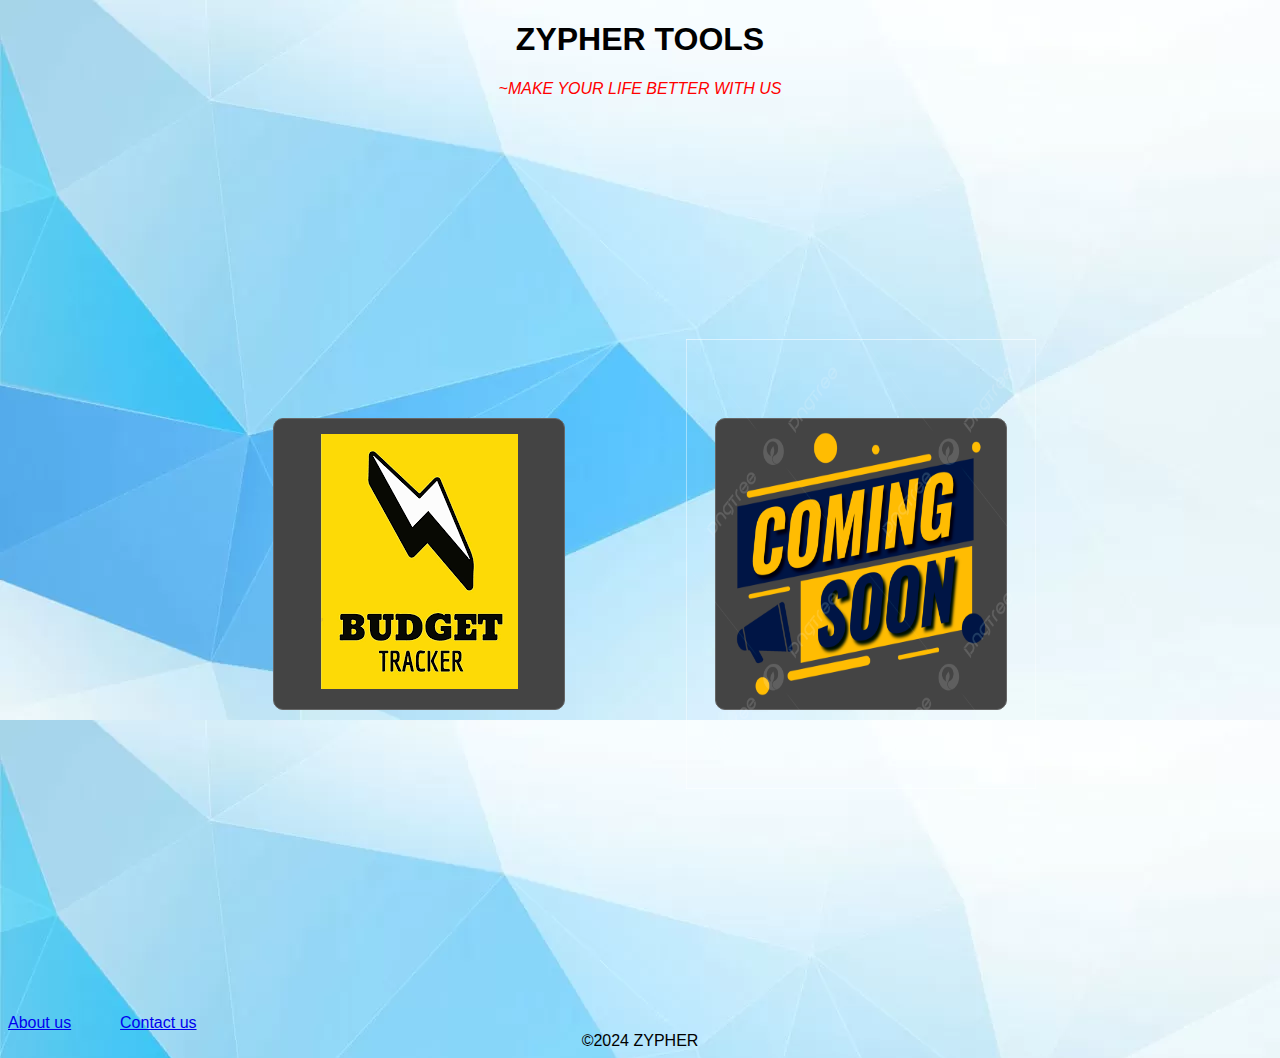
==== index.html @ dee4e48e "Update and rename ZYPHER.html to index.html" ====
<!DOCTYPE html>
<html lang="en">
<head>
    <meta charset="UTF-8">
    <meta name="viewport" content="width=device-width, initial-scale=1.0">
    <title>ZYPHER</title>
    <link rel="stylesheet" href="ZYPHER.css">
    <link rel="icon" href="logo.jpg" type="image/x-icon">
</head>
<body style="background-image: url(bg.webp);">
    <header style="text-align: center;">
         <h1 style="color: black;">ZYPHER TOOLS</h1>
    </header>
    <blockquote style="color:red;text-align: center;"><i>~MAKE YOUR LIFE BETTER WITH US</i></blockquote>
    <main>
        <section class="hero">
           
        </section>
        <section class="tool-section" style="align-content: center;">
            <div class="tool-slide">
               <a href="./BUDGET TRACKER/DD.html"><img src="BT.png"></a>
            </div>
            <div class="tool-slide">
                <img src="CS.png" width="350px" height="450px">
            </div>
        </section>
    </main>
        <a href="#" style="text-align: center;">About us</a>&nbsp;&nbsp;&nbsp;&nbsp;&nbsp;&nbsp;&nbsp;&nbsp;&nbsp;&nbsp;
        <a href="#" style="text-align: center;">Contact us</a>
   
    <footer style="text-align: center;">
       &copy;2024 ZYPHER
    </footer>
    <script src="ZYPHER.js"></script>
</body>
</html>
---- ZYPHER.css ----
/* styles.css */
body {
    background-color: #333; /* Dark background */
    font-family: Arial, sans-serif;
}

.hero {
    background-image: url('hellish-background.jpg'); /* Replace with your own image */
    background-size: cover;
    height: 100vh;
    display: flex;
    justify-content: center;
    align-items: center;
    color: #fff;
}

.tool-section {
    display: grid;
    grid-template-columns: repeat(3, 1fr); /* Adjust the number of columns as needed */
    gap: 20px;
}

.tool-slide {
    background-color: #444; /* Dark gray background */
    padding: 20px;
    border: 1px solid #666; /* Dark gray border */
    border-radius: 10px;
    width: 250px; /* Adjust the width as needed */
    height: 250px; /* Adjust the height as needed */
    display: flex;
    justify-content: center;
    align-items: center;
}

.tool-slide:hover {
    background-color: #555; /* Darker gray background on hover */
    cursor: pointer;
}
.tool-section {
    display: flex;
    justify-content: center;
    align-items: center;
    flex-wrap: wrap;
  }
  main {
    display: flex;
    justify-content: center;
    align-items: center;
    height: 100vh; /* adjust the height as needed */
  }
  .tool-slide {
    margin: 50px; /* adjust the value as needed */
  }
  .tool-slide {
    margin-left: 50px;
    margin-right: 50px;
  }
  .tool-section {
    display: flex;
    justify-content: center;
    align-items: center;
    flex-wrap: wrap;
    gap: 50px; /* adjust the value as needed */
  }
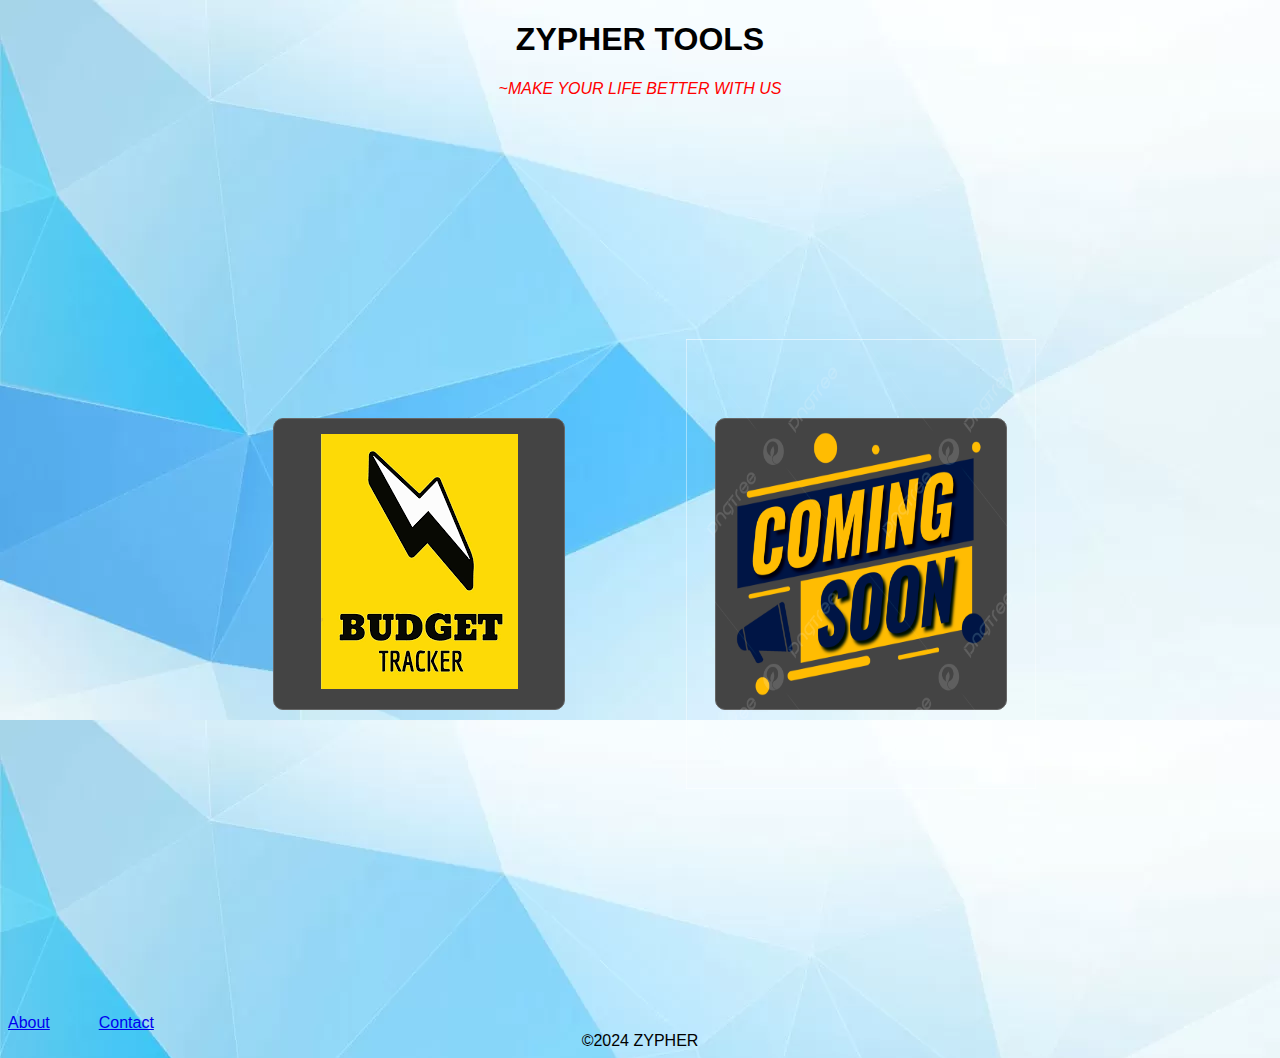
==== commit 4dcad638: "Add files via upload" ====
--- a/index.html
+++ b/index.html
@@ -26,8 +26,8 @@
             </div>
         </section>
     </main>
-        <a href="#" style="text-align: center;">About us</a>&nbsp;&nbsp;&nbsp;&nbsp;&nbsp;&nbsp;&nbsp;&nbsp;&nbsp;&nbsp;
-        <a href="#" style="text-align: center;">Contact us</a>
+        <a href="about.html" style="text-align: center;">About</a>&nbsp;&nbsp;&nbsp;&nbsp;&nbsp;&nbsp;&nbsp;&nbsp;&nbsp;&nbsp;
+        <a href="contact.html" style="text-align: center;">Contact</a>
    
     <footer style="text-align: center;">
        &copy;2024 ZYPHER
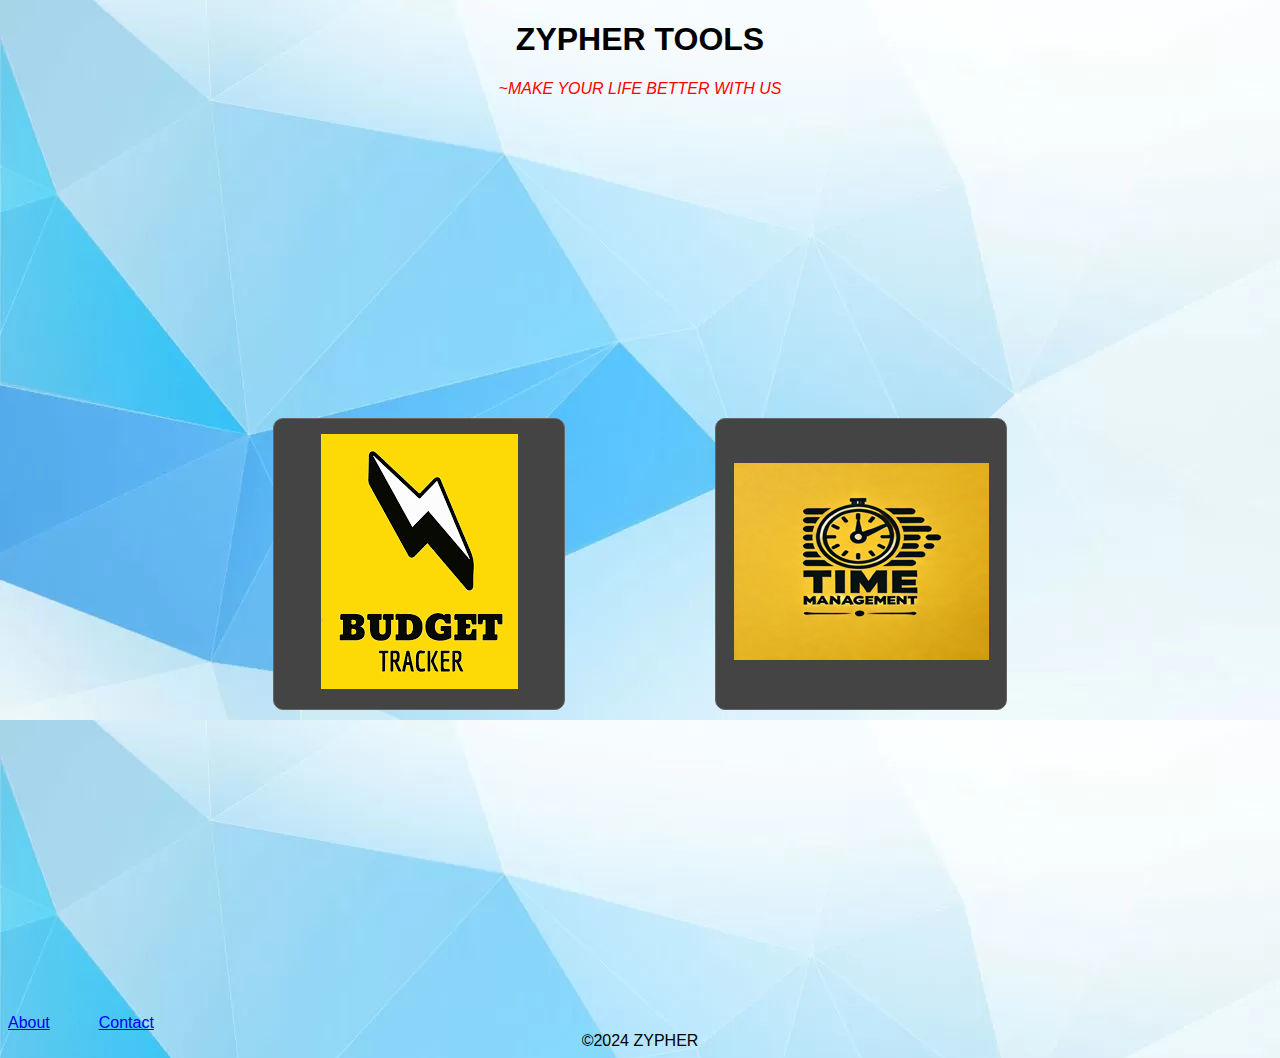
==== commit 2008ebf1: "Add files via upload" ====
--- a/index.html
+++ b/index.html
@@ -22,7 +22,7 @@
                <a href="./BUDGET TRACKER/DD.html"><img src="BT.png"></a>
             </div>
             <div class="tool-slide">
-                <img src="CS.png" width="350px" height="450px">
+                <a href="./TIME MANAGEMENT/T.html"><img src="TM.png" ></a>
             </div>
         </section>
     </main>
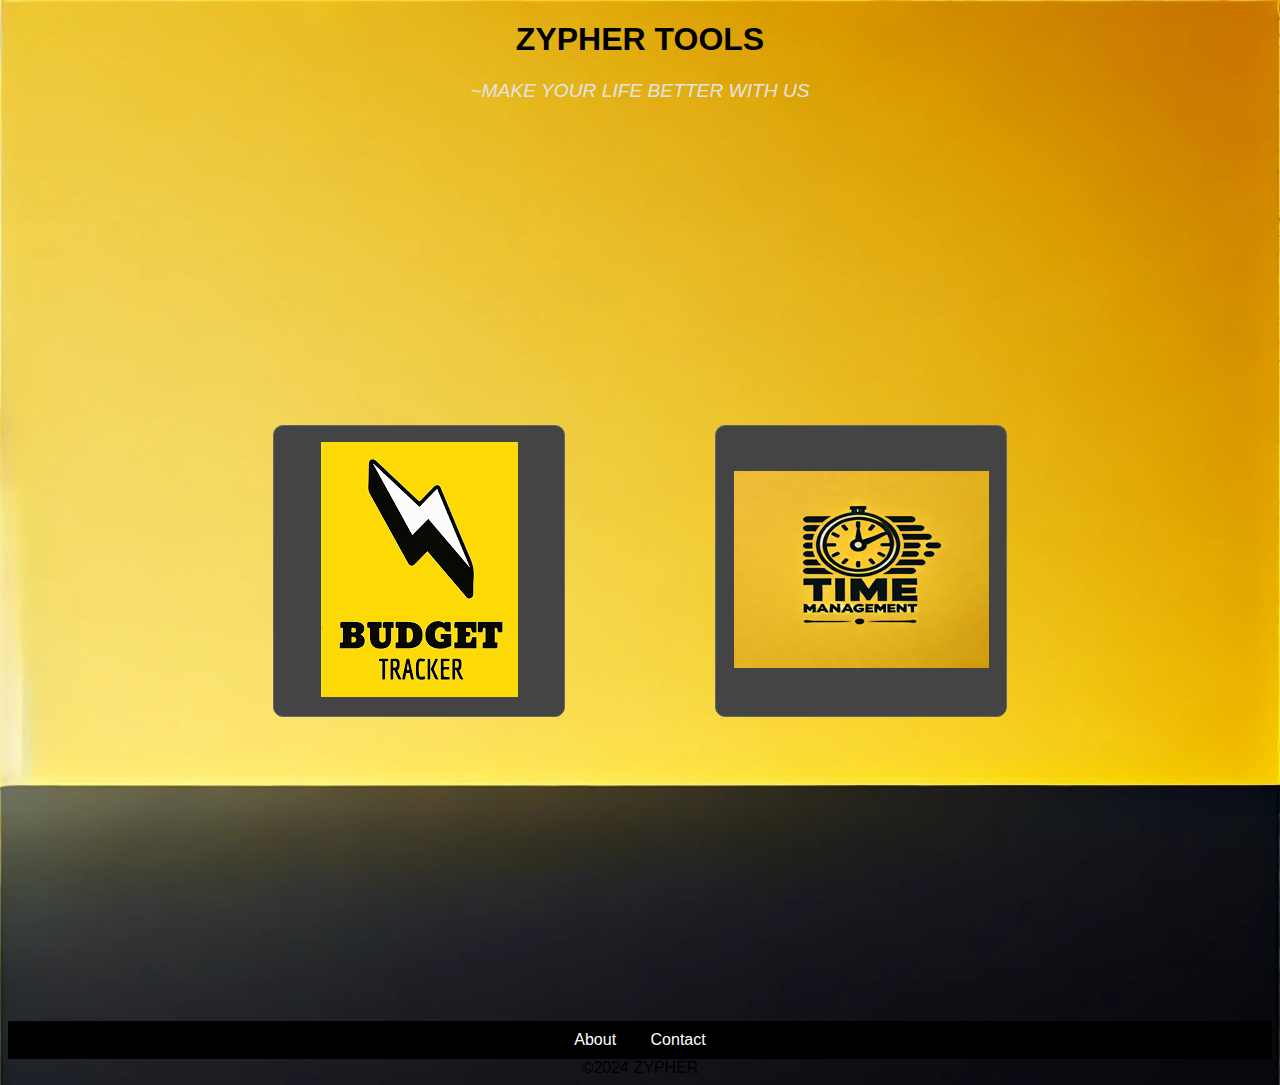
==== commit 0199fd88: "Add files via upload" ====
--- a/index.html
+++ b/index.html
@@ -8,11 +8,11 @@
     <link rel="stylesheet" href="ZYPHER.css">
     <link rel="icon" href="logo.jpg" type="image/x-icon">
 </head>
-<body style="background-image: url(bg.webp);">
+<body style="background-image: url(bg.webp); background-size: cover;">
     <header style="text-align: center;">
          <h1 style="color: black;">ZYPHER TOOLS</h1>
     </header>
-    <blockquote style="color:red;text-align: center;"><i>~MAKE YOUR LIFE BETTER WITH US</i></blockquote>
+    <blockquote style="color:rgb(228, 228, 228);text-align: center;font-size: larger; font-family:'Trebuchet MS', 'Lucida Sans Unicode', 'Lucida Grande', 'Lucida Sans', Arial, sans-serif;"><i>~MAKE YOUR LIFE BETTER WITH US</i></blockquote>
     <main>
         <section class="hero">
            
@@ -26,8 +26,10 @@
             </div>
         </section>
     </main>
-        <a href="about.html" style="text-align: center;">About</a>&nbsp;&nbsp;&nbsp;&nbsp;&nbsp;&nbsp;&nbsp;&nbsp;&nbsp;&nbsp;
-        <a href="contact.html" style="text-align: center;">Contact</a>
+    <div class="nav-bar" style="background-color: black; padding: 10px; text-align: center;">
+        <a href="about.html" style="color: white; margin: 0 15px; text-decoration: none;">About</a>
+        <a href="contact.html" style="color: white; margin: 0 15px; text-decoration: none;">Contact</a>
+    </div>
    
     <footer style="text-align: center;">
        &copy;2024 ZYPHER
--- a/ZYPHER.css
+++ b/ZYPHER.css
@@ -61,4 +61,15 @@
     align-items: center;
     flex-wrap: wrap;
     gap: 50px; /* adjust the value as needed */
-  }+  }
+  .nav-bar {
+    background-color: black;
+    padding: 10px;
+    text-align: center;
+}
+
+.nav-bar a {
+    color: white;
+    margin: 0 15px;
+    text-decoration: none;
+}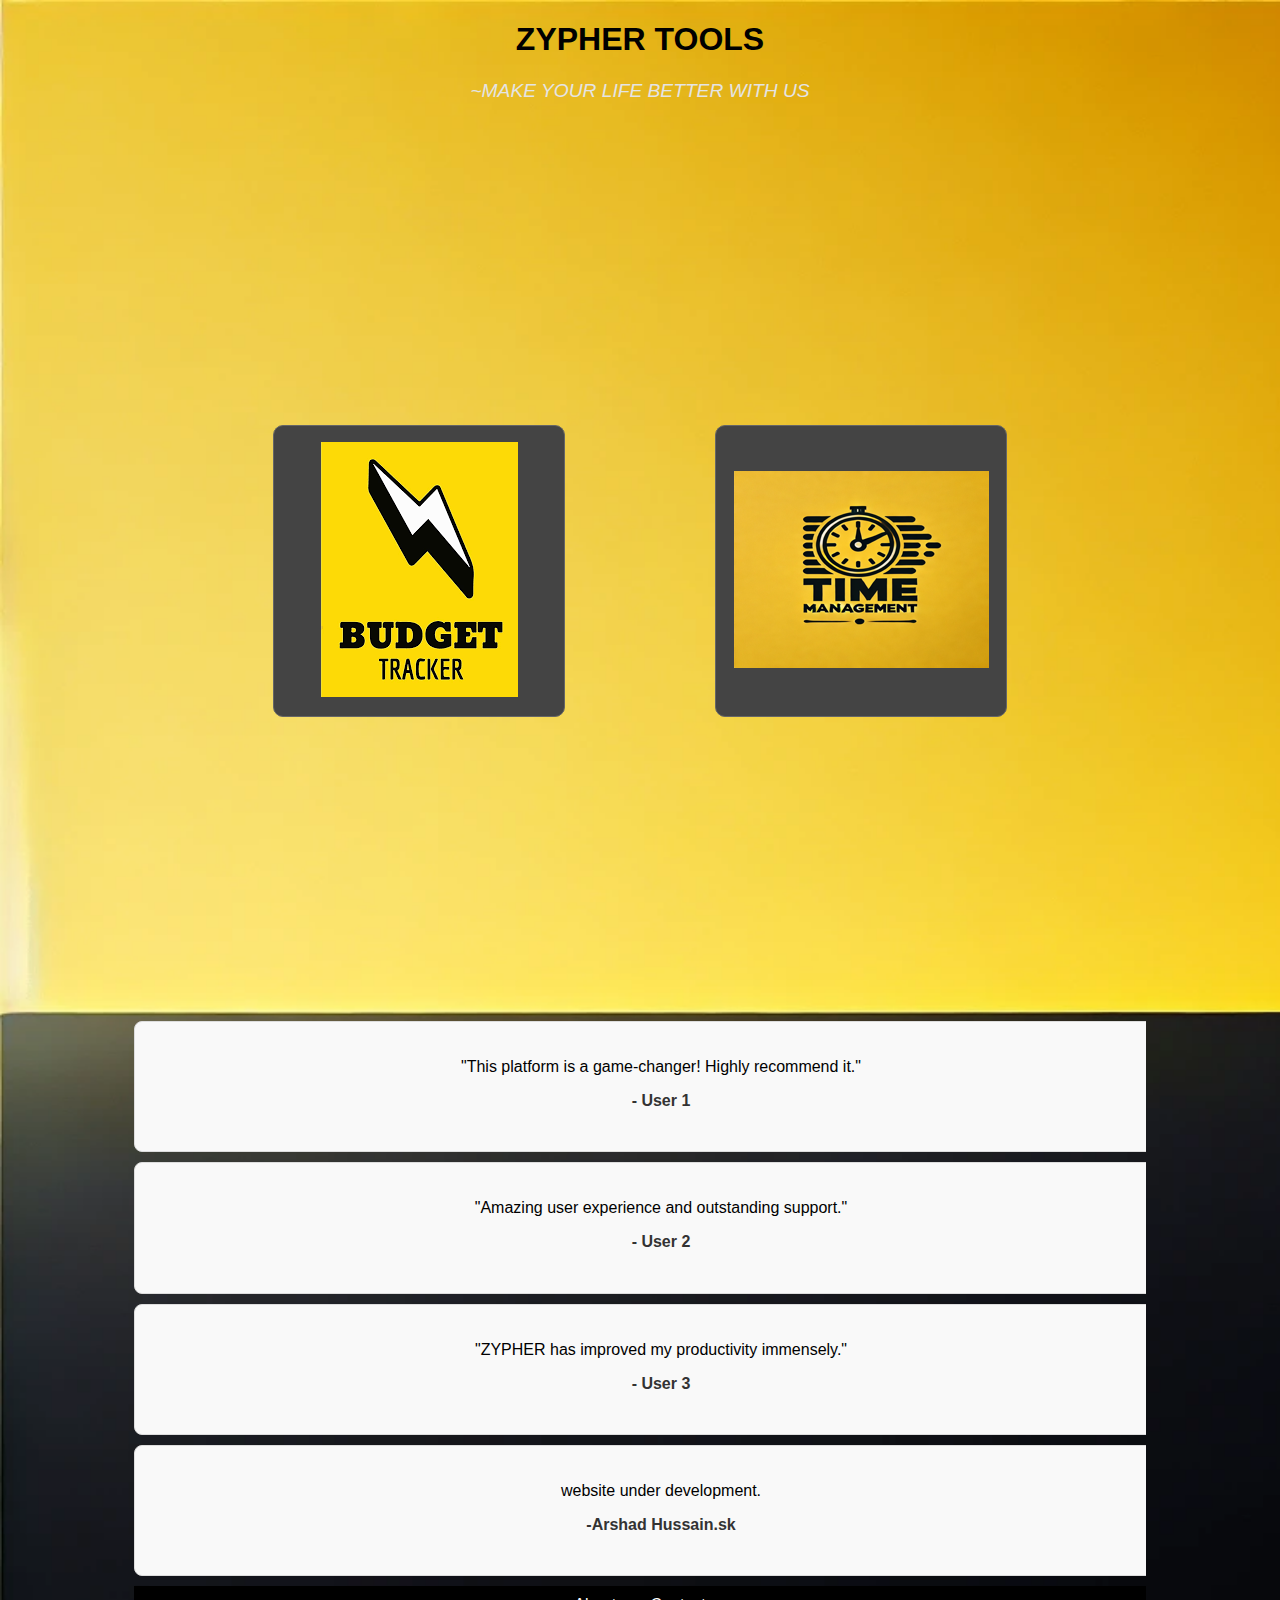
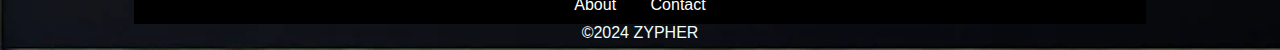
==== commit 9e8e4668: "Add files via upload" ====
--- a/index.html
+++ b/index.html
@@ -26,12 +26,29 @@
             </div>
         </section>
     </main>
-    <div class="nav-bar" style="background-color: black; padding: 10px; text-align: center;">
+    <div class="testimonial-container">
+        <div class="testimonial">
+          <p>"This platform is a game-changer! Highly recommend it."</p>
+          <h4>- User 1</h4>
+        </div>
+        <div class="testimonial">
+          <p>"Amazing user experience and outstanding support."</p>
+          <h4>- User 2</h4>
+        </div>
+        <div class="testimonial">
+          <p>"ZYPHER has improved my productivity immensely."</p>
+          <h4>- User 3</h4>
+        </div>
+        <div class="testimonial">
+            <p>website under development.</p>
+            <h4>-Arshad Hussain.sk</h4>
+          </div>
+        <div class="nav-bar" style="background-color: black; padding: 10px; text-align: center;">
         <a href="about.html" style="color: white; margin: 0 15px; text-decoration: none;">About</a>
         <a href="contact.html" style="color: white; margin: 0 15px; text-decoration: none;">Contact</a>
+        </div>
     </div>
-   
-    <footer style="text-align: center;">
+    <footer style="text-align: center; color: azure;">
        &copy;2024 ZYPHER
     </footer>
     <script src="ZYPHER.js"></script>
--- a/ZYPHER.css
+++ b/ZYPHER.css
@@ -72,4 +72,37 @@
     color: white;
     margin: 0 15px;
     text-decoration: none;
-}+}
+.testimonial-container {
+  width: 80%;
+  margin: auto;
+  overflow: hidden;
+  position: relative;
+}
+
+.testimonial {
+  width: 100%;
+  padding: 20px;
+  text-align: center;
+  background: #f9f9f9;
+  border: 1px solid #ddd;
+  border-radius: 8px;
+  margin-bottom: 10px;
+  animation: fade 10s infinite;
+}
+
+h4 {
+  color: #333;
+  margin-top: 10px;
+}
+
+@keyframes fade {
+  0%, 33% {
+    opacity: 1;
+    transform: translateX(0);
+  }
+  50%, 100% {
+    opacity: 0;
+    transform: translateX(-100%);
+  }
+}
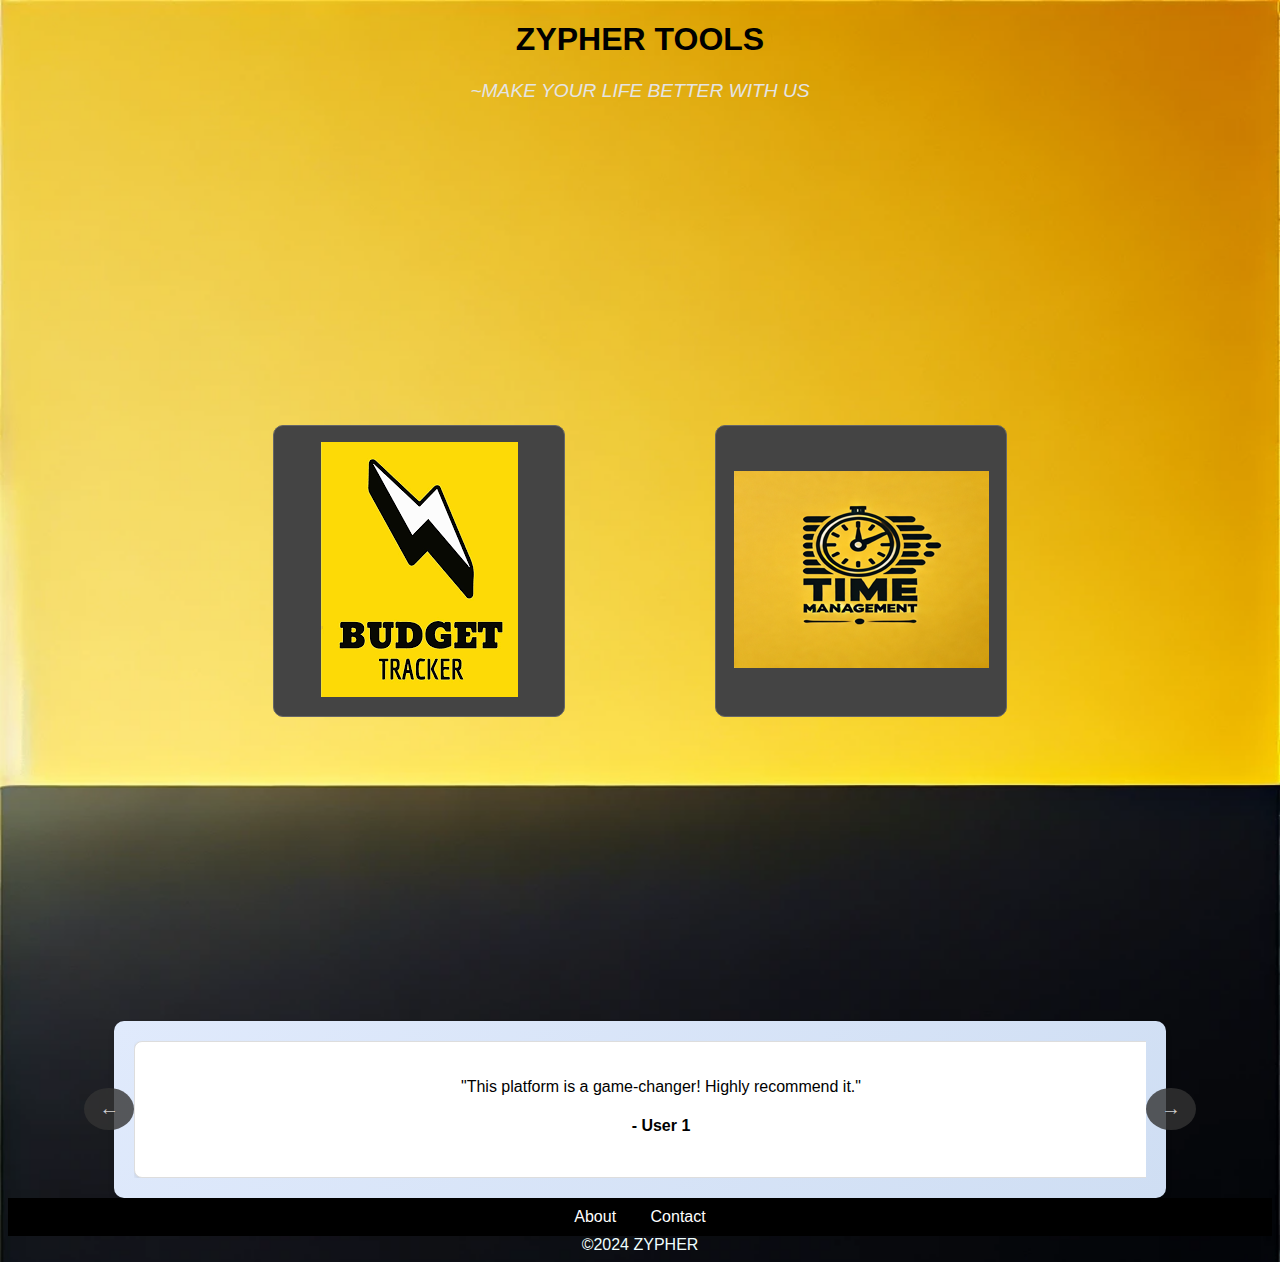
==== commit 55265916: "Add files via upload" ====
--- a/index.html
+++ b/index.html
@@ -27,23 +27,29 @@
         </section>
     </main>
     <div class="testimonial-container">
-        <div class="testimonial">
-          <p>"This platform is a game-changer! Highly recommend it."</p>
-          <h4>- User 1</h4>
+        <button class="arrow left" onclick="prevTestimonial()">&#8592;</button>
+        <div class="testimonial-wrapper">
+          <div class="testimonial active">
+            <p>"This platform is a game-changer! Highly recommend it."</p>
+            <h4>- User 1</h4>
+          </div>
+          <div class="testimonial">
+            <p>"Amazing user experience and outstanding support."</p>
+            <h4>- User 2</h4>
+          </div>
+          <div class="testimonial">
+            <p>"ZYPHER has improved my productivity immensely."</p>
+            <h4>- User 3</h4>
+          </div>
+          <div class="testimonial">
+            <p>"Website under development."</p>
+            <h4>- Arshad Hussain.sk</h4>
+          </div>
         </div>
-        <div class="testimonial">
-          <p>"Amazing user experience and outstanding support."</p>
-          <h4>- User 2</h4>
-        </div>
-        <div class="testimonial">
-          <p>"ZYPHER has improved my productivity immensely."</p>
-          <h4>- User 3</h4>
-        </div>
-        <div class="testimonial">
-            <p>website under development.</p>
-            <h4>-Arshad Hussain.sk</h4>
-          </div>
-        <div class="nav-bar" style="background-color: black; padding: 10px; text-align: center;">
+        <button class="arrow right" onclick="nextTestimonial()">&#8594;</button>
+    </div>
+      
+    <div class="nav-bar" style="background-color: black; padding: 10px; text-align: center;">
         <a href="about.html" style="color: white; margin: 0 15px; text-decoration: none;">About</a>
         <a href="contact.html" style="color: white; margin: 0 15px; text-decoration: none;">Contact</a>
         </div>
--- a/ZYPHER.css
+++ b/ZYPHER.css
@@ -76,33 +76,58 @@
 .testimonial-container {
   width: 80%;
   margin: auto;
+  position: relative;
+  padding: 20px;
+  background: linear-gradient(135deg, #e0eafc, #cfdef3); /* Soft gradient */
+  border-radius: 10px;
+  box-shadow: 0 4px 6px rgba(0, 0, 0, 0.1);
+}
+
+.testimonial-wrapper {
+  display: flex;
   overflow: hidden;
   position: relative;
 }
 
 .testimonial {
-  width: 100%;
+  flex: 0 0 100%;
+  text-align: center;
+  display: none;
   padding: 20px;
-  text-align: center;
-  background: #f9f9f9;
+  background: #ffffff;
   border: 1px solid #ddd;
   border-radius: 8px;
-  margin-bottom: 10px;
-  animation: fade 10s infinite;
+  box-shadow: 0 2px 4px rgba(0, 0, 0, 0.1);
 }
 
-h4 {
-  color: #333;
-  margin-top: 10px;
+.testimonial.active {
+  display: block;
 }
 
-@keyframes fade {
-  0%, 33% {
-    opacity: 1;
-    transform: translateX(0);
-  }
-  50%, 100% {
-    opacity: 0;
-    transform: translateX(-100%);
-  }
+.arrow {
+  position: absolute;
+  top: 50%;
+  transform: translateY(-50%);
+  background: #333;
+  color: #fff;
+  border: none;
+  padding: 10px 15px;
+  cursor: pointer;
+  border-radius: 50%;
+  z-index: 1;
+  font-size: 1.2em;
+  opacity: 0.8;
 }
+
+.arrow.left {
+  left: -30px;
+}
+
+.arrow.right {
+  right: -30px;
+}
+
+.arrow:hover {
+  opacity: 1;
+  background: #555;
+}
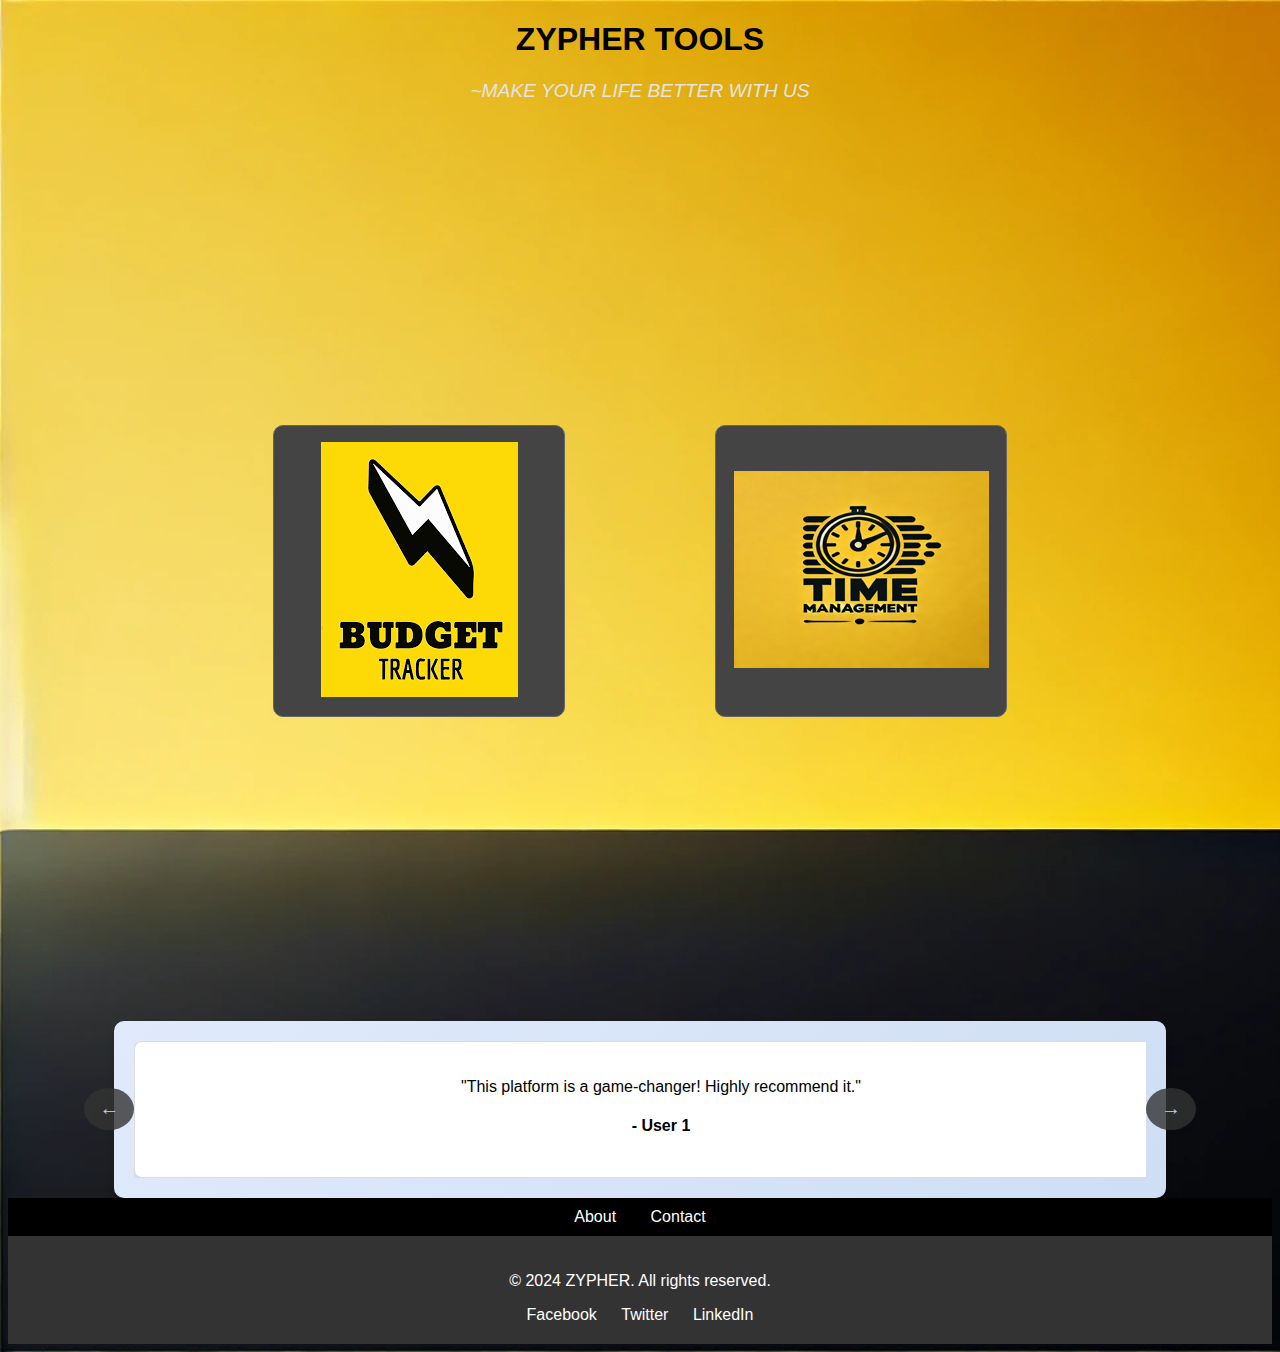
==== commit 9c5b427d: "Add files via upload" ====
--- a/index.html
+++ b/index.html
@@ -54,9 +54,15 @@
         <a href="contact.html" style="color: white; margin: 0 15px; text-decoration: none;">Contact</a>
         </div>
     </div>
-    <footer style="text-align: center; color: azure;">
-       &copy;2024 ZYPHER
+    <footer class="footer">
+      <p>&copy; 2024 ZYPHER. All rights reserved.</p>
+      <div class="social-icons">
+        <a href="#facebook">Facebook</a>
+        <a href="#twitter">Twitter</a>
+        <a href="#linkedin">LinkedIn</a>
+      </div>
     </footer>
+    
     <script src="ZYPHER.js"></script>
 </body>
 </html>
--- a/ZYPHER.css
+++ b/ZYPHER.css
@@ -131,3 +131,29 @@
   opacity: 1;
   background: #555;
 }
+.footer {
+  background: #333;
+  color: white;
+  text-align: center;
+  padding: 20px;
+}
+.footer .social-icons a {
+  margin: 0 10px;
+  color: white;
+  text-decoration: none;
+}
+.footer .social-icons a:hover {
+  text-decoration: underline;
+}
+@keyframes fadeIn {
+  from {
+    opacity: 0;
+  }
+  to {
+    opacity: 1;
+  }
+}
+.hero, .testimonial-container, .footer {
+  animation: fadeIn 2s ease-in-out;
+}
+
